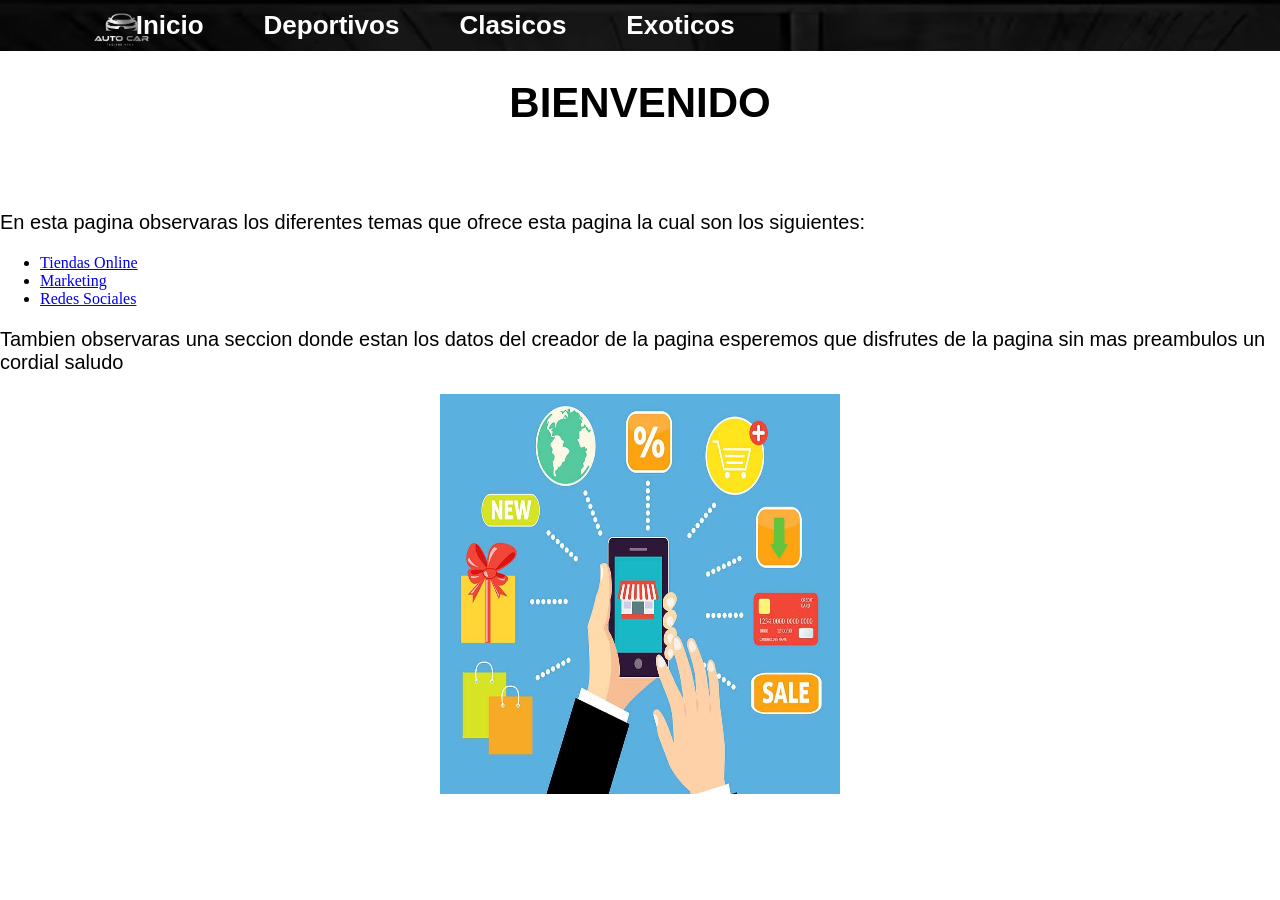
==== index.html @ f696d331 "Mi pagina de carros exoticos" ====
<!DOCTYPE html>
<html>
<head>
    <meta charset="uft-8">
    <title>INDEX</title>
    <link rel="stylesheet" href="css/style.css">
</head>

<body>

    <div class="menu-container">
        <div class="menu-wrapper"><img src="IMAGENES/logo.png" alt="Logo" class="logo"></div>
            <ul class="Menu">
                <li><a href="index.html">Inicio</a></li>
                <li><a href="deportivos.html">Deportivos</a></li>
                <li><a href="clasicos.html">Clasicos</a></li>
                <li><a href="exoticos.html">Exoticos</a></li>
            </ul>
        </div>

    <!--<div class="cont_img">
        <div class="deportivos">
            <BR></BR>
            <h1>AUTOS DEPORTIVOS</h1>
            <center><img class="imagen_dep" src="IMAGENES/deportivo1.png" alt="" width="55%" height="auto"><br><br></center>
            <center><div class="btn_main"><a class="more_bt" href="deportivos.html">Saber mas...</a></div></center>
        </div>
        <div class="clasicos">
            <BR></BR>
            <h1>AUTOS CLASICOS</h1>
            <center><img class="imagen_clas" src="IMAGENES/clasico1.png" alt="" width="55%" height="auto"><br><br></center>
            <center><div class="btn_main2"><a class="more_bt2" href="clasicos.html">Saber mas...</a></div></center>
        </div>
        
    </div>!-->

    <center><h1>BIENVENIDO</h1></center>
    <br><br>
    <p>En esta pagina observaras los diferentes temas que ofrece esta pagina la cual son los siguientes:</p>
        <ul>
            <li><a href="TiendasOnline.html" target="Tiendasonline">Tiendas Online</a></li>
            <li><a href="Marketing.html" target="Tiendasonline">Marketing</a></li>
            <li><a href="RedesSociales.html" target="Tiendasonline">Redes Sociales</a></li>
        </ul>
    <p>Tambien observaras una seccion donde estan los datos del creador de la pagina esperemos que disfrutes
        de la pagina sin mas preambulos un cordial saludo
    </p>
    
    <center><img src="IMAGENES/tipos-de-comercio-electronico-2.jpg" width="400" height="400"></center>

</body>

</html>
---- css/style.css ----
body{
    margin: 0;
    padding: 0;
}

p{
    font-size: 20px;
    font-family: Helvetica;
}

h1{
    font-family: Helvetica;
    font-size: 42px;
}


body {
    background: rgb(255, 255, 255);
}

.menu-container {
    background-image: url(../IMAGENES/banner-bg.jpg);
    padding: 10px 0; /* Reduce el padding vertical */
    text-align: center;
    position: relative;
    top: 0;
    width: 100%;
}

ul.Menu {
    display: flex;
    justify-content: center;
    padding: 0;
    margin: 0;
}

ul.Menu li {
    position: relative;
    top: 0%;
    right: 16%;
    list-style: none;
    margin: 0 30px;
    font-size: 26px;
}

ul.Menu li a {
    text-decoration: none;
    color: rgb(255, 255, 255);
    font-family:'Arial', Times, serif;
    font-weight:bold;
    transition:0.4s ease-in-out;
}

ul.Menu li a:hover {
    color: rgb(0, 255, 179);
}

.menu-wrapper {
    position: absolute;
    top: -25%;
    left: -10%;
    display: flex;
    align-items: center;
    justify-content: center;
    gap: 30px; /* Espacio entre el logo y el menú */
}

.logo {
    width: 17%;
    height: auto;
    border-radius: 10px; /* Estética suave */
    transition: transform 0.3s ease-in-out;
}

.logo:hover {
    transform: scale(1.1);
}

.cont_img{
    background-image: url(../IMAGENES/banner-bg.jpg);
    width: 100%;
    height: 600px;
    background-position:center;
    position: relative;
    padding: 0;
    margin: 0;
}

.deportivos{
    width: 50%;
    height: 50%;
}

.deportivos a {
    width: 100%;
    float: left;
    font-size: 18px;
    color: #f6f8f8;
    background-color: #4bc5b8;
    text-align: center;
    padding: 10px 0px;
}

.btn_main {
    position: relative;
    top: -20%;
    width: 20%;
    left: 0%;
    margin-top: -10px;
}

.more_bt {
    width: 170px;
    float: left;
    text-decoration: none;
}

.more_bt a {
    
    width: 100%;
    float: left;
    font-size: 18px;
    color: #f6f8f8;
    background-color: #4bc5b8;
    text-align: center;
    padding: 10px 0px;
    text-decoration: none;
}

.deportivos h1{
    color: white;
    position: relative;
    top: 20%;
    left: 27%;
    margin: 0;
    padding: 0;
}

.imagen_dep {
    position: relative;
    margin-top: -20px;
}

.clasicos{
    position: relative;
    left: 50%;
    width: 50%;
    height: 50%;
}

.clasicos a {
    width: 100%;
    float: left;
    font-size: 18px;
    color: #f6f8f8;
    background-color: #4bc5b8;
    text-align: center;
    padding: 10px 0px;
}

.clasicos h1{
    color: white;
    position: relative;
    top: -85%;
    left: 27%;
    margin: 0;
    padding: 0;
}

.imagen_clas{
    position: relative;
    margin-top: -45.57%;
    right: 5%;
}

.btn_main2 {
    position: relative;
    width: 20%;
    left: 0%;
    margin-top: -10%;
}

.more_bt2 {
    width: 170px;
    float: left;
    text-decoration: none;
}

.more_bt2 a {
    
    width: 100%;
    float: left;
    font-size: 18px;
    color: #f6f8f8;
    background-color: #4bc5b8;
    text-align: center;
    padding: 10px 0px;
    text-decoration: none;
}
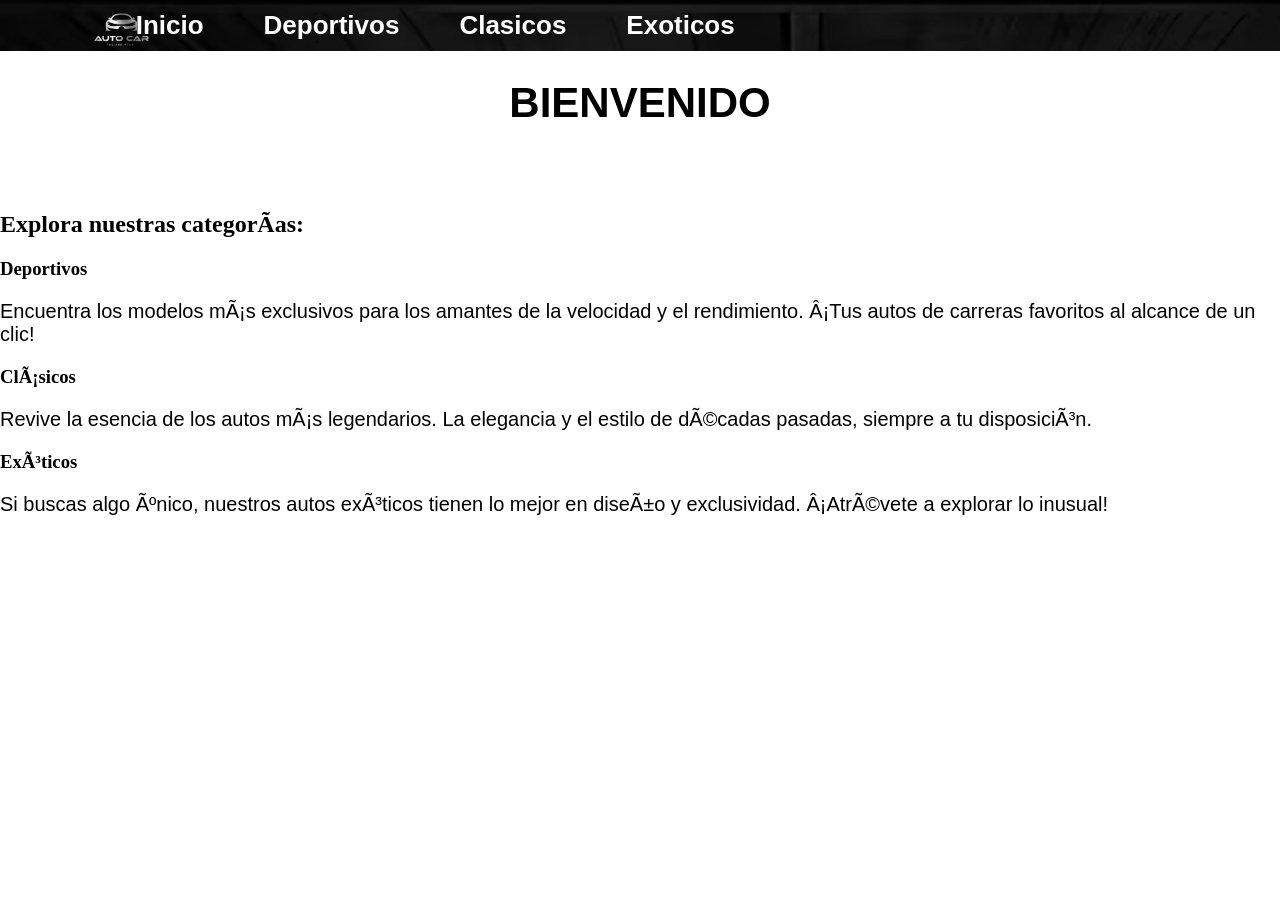
==== commit c239c14f: "Primera estapa de pagina web" ====
--- a/index.html
+++ b/index.html
@@ -1,4 +1,5 @@
 <!DOCTYPE html>
+
 <html>
 <head>
     <meta charset="uft-8">
@@ -18,35 +19,22 @@
             </ul>
         </div>
 
-    <!--<div class="cont_img">
-        <div class="deportivos">
-            <BR></BR>
-            <h1>AUTOS DEPORTIVOS</h1>
-            <center><img class="imagen_dep" src="IMAGENES/deportivo1.png" alt="" width="55%" height="auto"><br><br></center>
-            <center><div class="btn_main"><a class="more_bt" href="deportivos.html">Saber mas...</a></div></center>
-        </div>
-        <div class="clasicos">
-            <BR></BR>
-            <h1>AUTOS CLASICOS</h1>
-            <center><img class="imagen_clas" src="IMAGENES/clasico1.png" alt="" width="55%" height="auto"><br><br></center>
-            <center><div class="btn_main2"><a class="more_bt2" href="clasicos.html">Saber mas...</a></div></center>
-        </div>
-        
-    </div>!-->
+
 
     <center><h1>BIENVENIDO</h1></center>
     <br><br>
-    <p>En esta pagina observaras los diferentes temas que ofrece esta pagina la cual son los siguientes:</p>
-        <ul>
-            <li><a href="TiendasOnline.html" target="Tiendasonline">Tiendas Online</a></li>
-            <li><a href="Marketing.html" target="Tiendasonline">Marketing</a></li>
-            <li><a href="RedesSociales.html" target="Tiendasonline">Redes Sociales</a></li>
-        </ul>
-    <p>Tambien observaras una seccion donde estan los datos del creador de la pagina esperemos que disfrutes
-        de la pagina sin mas preambulos un cordial saludo
-    </p>
-    
-    <center><img src="IMAGENES/tipos-de-comercio-electronico-2.jpg" width="400" height="400"></center>
+
+    <h2>Explora nuestras categorías:</h2>
+    <div class="category-description">
+        <h3>Deportivos</h3>
+        <p>Encuentra los modelos más exclusivos para los amantes de la velocidad y el rendimiento. ¡Tus autos de carreras favoritos al alcance de un clic!</p>
+        
+        <h3>Clásicos</h3>
+        <p>Revive la esencia de los autos más legendarios. La elegancia y el estilo de décadas pasadas, siempre a tu disposición.</p>
+        
+        <h3>Exóticos</h3>
+        <p>Si buscas algo único, nuestros autos exóticos tienen lo mejor en diseño y exclusividad. ¡Atrévete a explorar lo inusual!</p>
+    </div>
 
 </body>
 
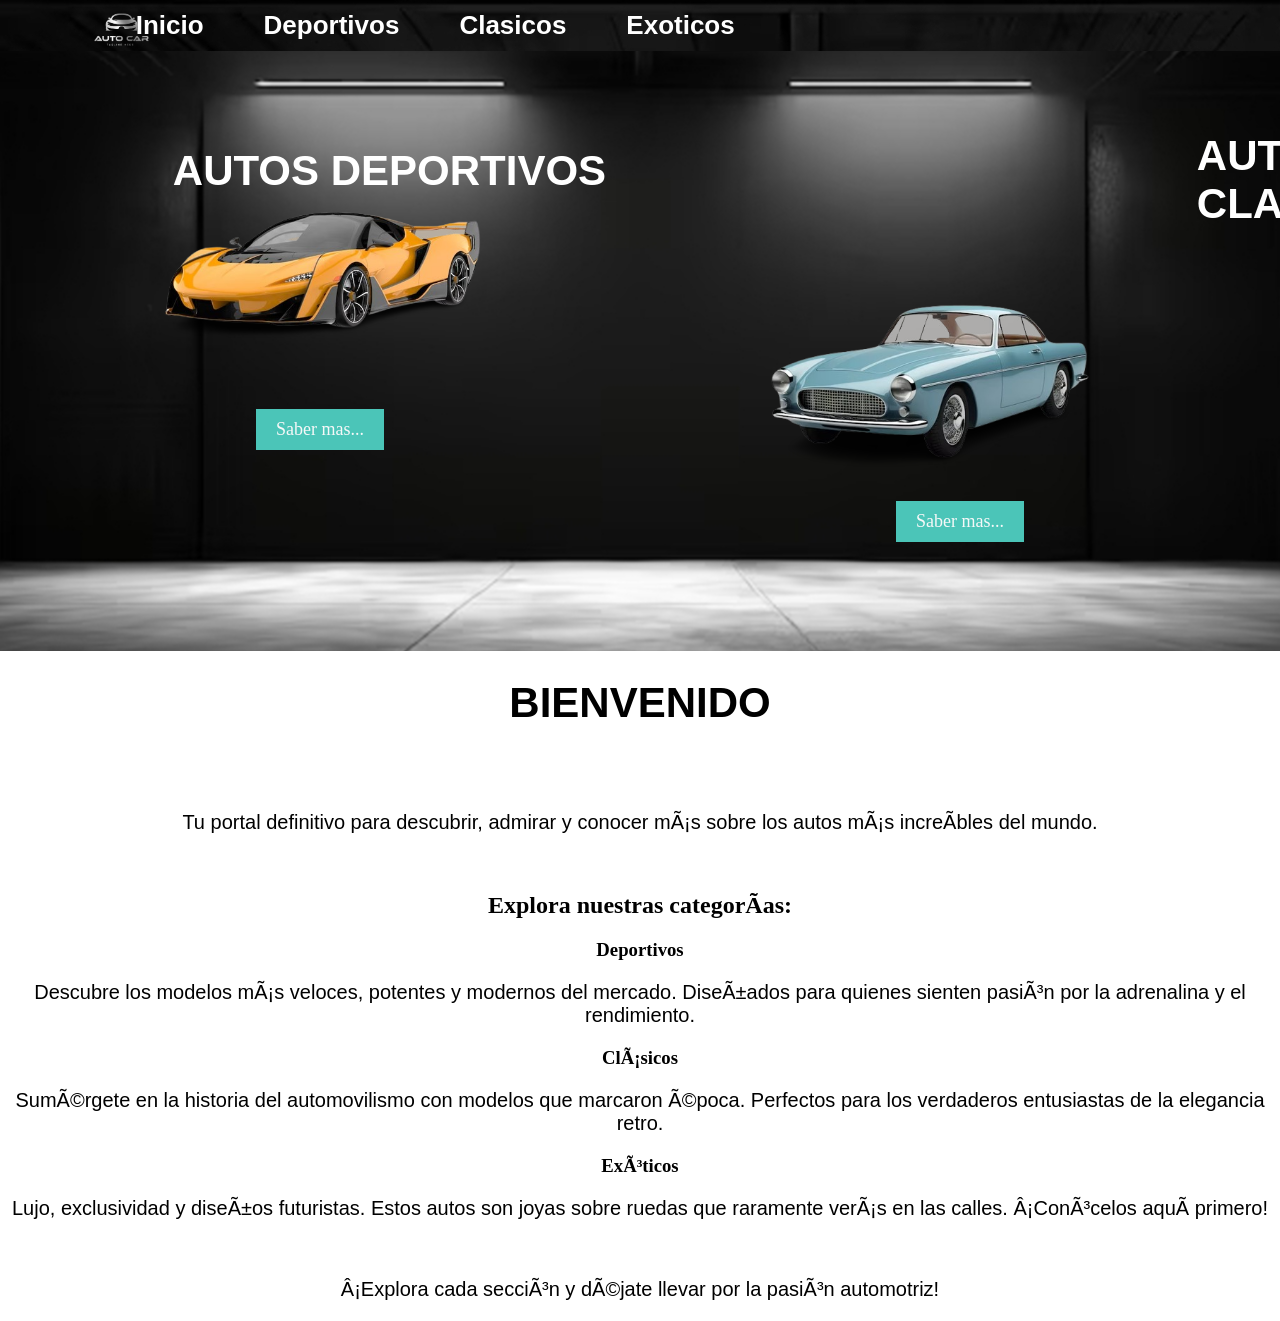
==== commit 26fe8928: "Add files via upload" ====
--- a/index.html
+++ b/index.html
@@ -19,23 +19,46 @@
             </ul>
         </div>
 
+   <div class="cont_img">
+        <div class="deportivos">
+            <BR></BR>
+            <h1>AUTOS DEPORTIVOS</h1>
+            <center><img class="imagen_dep" src="IMAGENES/deportivo1.png" alt="" width="55%" height="auto"><br><br></center>
+            <center><div class="btn_main"><a class="more_bt" href="deportivos.html">Saber mas...</a></div></center>
+        </div>
+        <div class="clasicos">
+            <BR></BR>
+            <h1>AUTOS CLASICOS</h1>
+            <center><img class="imagen_clas" src="IMAGENES/clasico1.png" alt="" width="55%" height="auto"><br><br></center>
+            <center><div class="btn_main2"><a class="more_bt2" href="clasicos.html">Saber mas...</a></div></center>
+        </div>
+        
+    </div>
 
 
     <center><h1>BIENVENIDO</h1></center>
     <br><br>
 
+    <center>
+    <p>Tu portal definitivo para descubrir, admirar y conocer más sobre los autos más increíbles del mundo.</p>
+    <br>
+
     <h2>Explora nuestras categorías:</h2>
+
     <div class="category-description">
         <h3>Deportivos</h3>
-        <p>Encuentra los modelos más exclusivos para los amantes de la velocidad y el rendimiento. ¡Tus autos de carreras favoritos al alcance de un clic!</p>
-        
+        <p>Descubre los modelos más veloces, potentes y modernos del mercado. Diseñados para quienes sienten pasión por la adrenalina y el rendimiento.</p>
+
         <h3>Clásicos</h3>
-        <p>Revive la esencia de los autos más legendarios. La elegancia y el estilo de décadas pasadas, siempre a tu disposición.</p>
-        
+        <p>Sumérgete en la historia del automovilismo con modelos que marcaron época. Perfectos para los verdaderos entusiastas de la elegancia retro.</p>
+
         <h3>Exóticos</h3>
-        <p>Si buscas algo único, nuestros autos exóticos tienen lo mejor en diseño y exclusividad. ¡Atrévete a explorar lo inusual!</p>
+        <p>Lujo, exclusividad y diseños futuristas. Estos autos son joyas sobre ruedas que raramente verás en las calles. ¡Conócelos aquí primero!</p>
     </div>
 
+    <br>
+    <p>¡Explora cada sección y déjate llevar por la pasión automotriz!</p>
+</center>
 </body>
 
 </html>
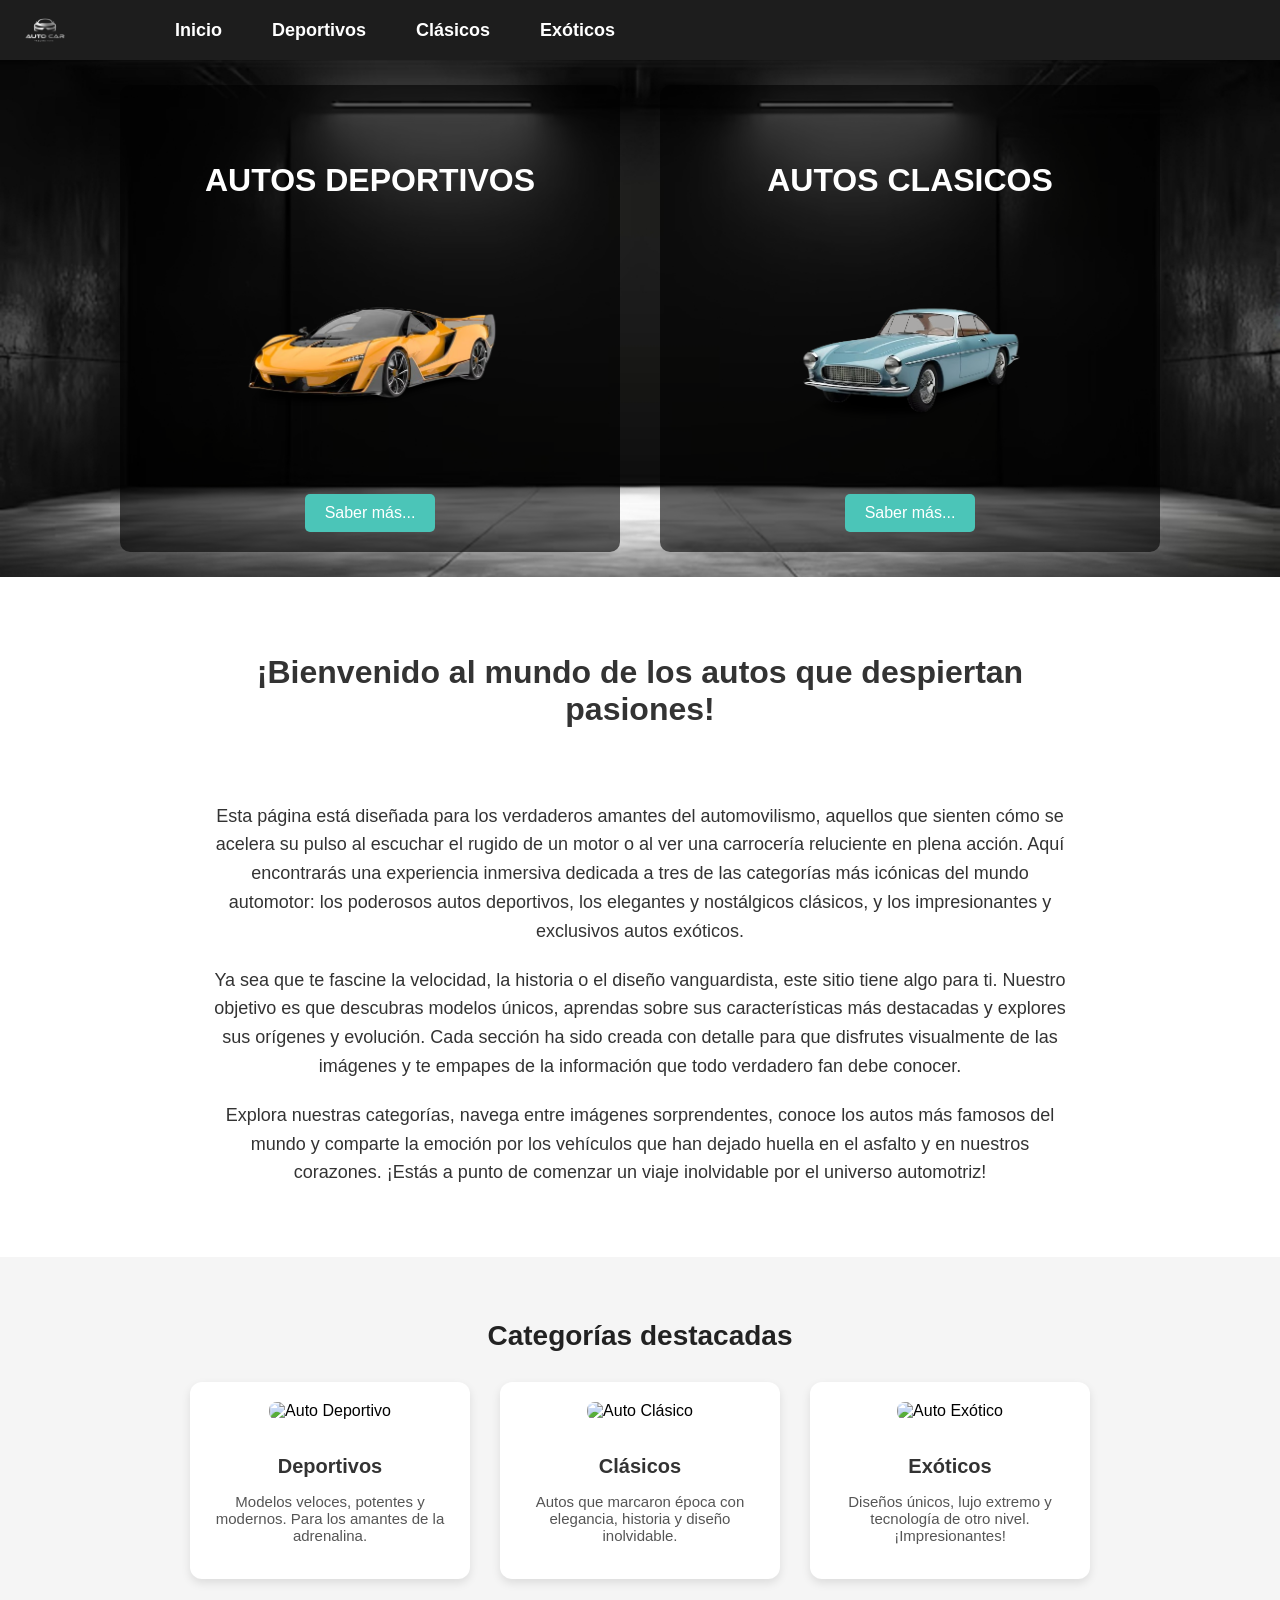
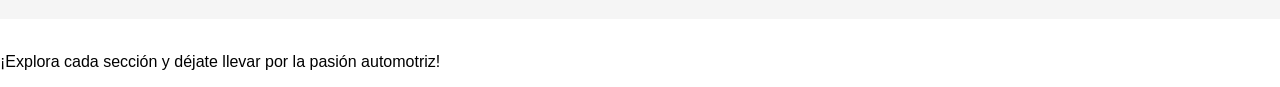
==== commit f6a44ae9: "Tercera version de la pagina index" ====
--- a/index.html
+++ b/index.html
@@ -1,64 +1,89 @@
 <!DOCTYPE html>
 
 <html>
-<head>
-    <meta charset="uft-8">
-    <title>INDEX</title>
-    <link rel="stylesheet" href="css/style.css">
-</head>
+    <head>
+        <meta charset="utf-8">
+        <meta name="viewport" content="width=device-width, initial-scale=1.0">
+        <title>INDEX</title>
+        <link rel="stylesheet" href="css/style.css">
+    </head>
 
 <body>
 
     <div class="menu-container">
-        <div class="menu-wrapper"><img src="IMAGENES/logo.png" alt="Logo" class="logo"></div>
+        <div class="menu-wrapper">
+            <img src="IMAGENES/logo.png" alt="Logo" class="logo">
             <ul class="Menu">
                 <li><a href="index.html">Inicio</a></li>
                 <li><a href="deportivos.html">Deportivos</a></li>
-                <li><a href="clasicos.html">Clasicos</a></li>
-                <li><a href="exoticos.html">Exoticos</a></li>
+                <li><a href="clasicos.html">Clásicos</a></li>
+                <li><a href="exoticos.html">Exóticos</a></li>
             </ul>
         </div>
+    </div>
+    
 
    <div class="cont_img">
         <div class="deportivos">
             <BR></BR>
             <h1>AUTOS DEPORTIVOS</h1>
-            <center><img class="imagen_dep" src="IMAGENES/deportivo1.png" alt="" width="55%" height="auto"><br><br></center>
-            <center><div class="btn_main"><a class="more_bt" href="deportivos.html">Saber mas...</a></div></center>
+            <div class="centered">
+                <img class="imagen_dep" src="IMAGENES/deportivo1.png" alt="" width="60%" height="auto"><br><br>
+             </div>             
+             <div class="btn_main">
+                <a class="boton" href="deportivos.html">Saber más...</a>
+              </div>
         </div>
         <div class="clasicos">
             <BR></BR>
             <h1>AUTOS CLASICOS</h1>
-            <center><img class="imagen_clas" src="IMAGENES/clasico1.png" alt="" width="55%" height="auto"><br><br></center>
-            <center><div class="btn_main2"><a class="more_bt2" href="clasicos.html">Saber mas...</a></div></center>
+                <img class="imagen_clas" src="IMAGENES/clasico1.png" alt="" width="52%" height="auto">
+                <div class="btn_main2">
+                    <a class="boton" href="clasicos.html">Saber más...</a>
+                  </div>
         </div>
         
     </div>
 
+    <section class="introduccion-principal">
+        <div class="intro-contenido">
+            <h1>¡Bienvenido al mundo de los autos que despiertan pasiones!</h1><br><br>
+            <p>
+                Esta página está diseñada para los verdaderos amantes del automovilismo, aquellos que sienten cómo se acelera su pulso al escuchar el rugido de un motor o al ver una carrocería reluciente en plena acción. Aquí encontrarás una experiencia inmersiva dedicada a tres de las categorías más icónicas del mundo automotor: los poderosos autos deportivos, los elegantes y nostálgicos clásicos, y los impresionantes y exclusivos autos exóticos.
+            </p>
+            <p>
+                Ya sea que te fascine la velocidad, la historia o el diseño vanguardista, este sitio tiene algo para ti. Nuestro objetivo es que descubras modelos únicos, aprendas sobre sus características más destacadas y explores sus orígenes y evolución. Cada sección ha sido creada con detalle para que disfrutes visualmente de las imágenes y te empapes de la información que todo verdadero fan debe conocer.
+            </p>
+            <p>
+                Explora nuestras categorías, navega entre imágenes sorprendentes, conoce los autos más famosos del mundo y comparte la emoción por los vehículos que han dejado huella en el asfalto y en nuestros corazones. ¡Estás a punto de comenzar un viaje inolvidable por el universo automotriz!
+            </p>
+        </div>
+    </section>
 
-    <center><h1>BIENVENIDO</h1></center>
-    <br><br>
 
-    <center>
-    <p>Tu portal definitivo para descubrir, admirar y conocer más sobre los autos más increíbles del mundo.</p>
-    <br>
-
-    <h2>Explora nuestras categorías:</h2>
-
-    <div class="category-description">
-        <h3>Deportivos</h3>
-        <p>Descubre los modelos más veloces, potentes y modernos del mercado. Diseñados para quienes sienten pasión por la adrenalina y el rendimiento.</p>
-
-        <h3>Clásicos</h3>
-        <p>Sumérgete en la historia del automovilismo con modelos que marcaron época. Perfectos para los verdaderos entusiastas de la elegancia retro.</p>
-
-        <h3>Exóticos</h3>
-        <p>Lujo, exclusividad y diseños futuristas. Estos autos son joyas sobre ruedas que raramente verás en las calles. ¡Conócelos aquí primero!</p>
-    </div>
-
+    <section class="galeria-categorias">
+        <h2>Categorías destacadas</h2>
+        <div class="contenedor-categorias">
+            <div class="categoria-box">
+                <img src="" alt="Auto Deportivo">
+                <h3>Deportivos</h3>
+                <p>Modelos veloces, potentes y modernos. Para los amantes de la adrenalina.</p>
+            </div>
+            <div class="categoria-box">
+                <img src="" alt="Auto Clásico">
+                <h3>Clásicos</h3>
+                <p>Autos que marcaron época con elegancia, historia y diseño inolvidable.</p>
+            </div>
+            <div class="categoria-box">
+                <img src="" alt="Auto Exótico">
+                <h3>Exóticos</h3>
+                <p>Diseños únicos, lujo extremo y tecnología de otro nivel. ¡Impresionantes!</p>
+            </div>
+        </div>
+    </section>
     <br>
     <p>¡Explora cada sección y déjate llevar por la pasión automotriz!</p>
-</center>
+
 </body>
 
 </html>
--- a/css/style.css
+++ b/css/style.css
@@ -1,199 +1,253 @@
-body{
+* {
+    box-sizing: border-box;
+}
+
+h2{
+    text-align: center;
+}
+
+body {
     margin: 0;
     padding: 0;
-}
-
-p{
-    font-size: 20px;
-    font-family: Helvetica;
-}
-
-h1{
-    font-family: Helvetica;
-    font-size: 42px;
-}
-
-
-body {
-    background: rgb(255, 255, 255);
+    font-family: Helvetica, Arial, sans-serif;
+    background: #fff;
+}
+
+.main-content {
+    max-width: 1200px;
+    margin: auto;
+    padding: 20px;
 }
 
 .menu-container {
-    background-image: url(../IMAGENES/banner-bg.jpg);
-    padding: 10px 0; /* Reduce el padding vertical */
-    text-align: center;
-    position: relative;
-    top: 0;
+    background-color: rgb(29, 29, 29);
+    background-size: cover;
+    padding: 0px 15px;
     width: 100%;
 }
 
+.menu-wrapper {
+    display: flex;
+    align-items: center;
+    justify-content: flex-start; /* todo alineado a la izquierda */
+    gap: 90px; /* separación entre logo y menú */
+    flex-wrap: wrap;
+}
+
+.logo {
+    width: 60px;
+    height: auto;
+    border-radius: 8px;
+}
+
 ul.Menu {
     display: flex;
-    justify-content: center;
+    gap: 30px;
+    list-style: none;
     padding: 0;
     margin: 0;
-}
-
-ul.Menu li {
-    position: relative;
-    top: 0%;
-    right: 16%;
-    list-style: none;
-    margin: 0 30px;
-    font-size: 26px;
+    flex-wrap: wrap;
 }
 
 ul.Menu li a {
     text-decoration: none;
-    color: rgb(255, 255, 255);
-    font-family:'Arial', Times, serif;
-    font-weight:bold;
-    transition:0.4s ease-in-out;
+    color: white;
+    font-weight: bold;
+    font-size: 18px;
+    padding: 5px 10px;
+    transition: color 0.3s ease;
 }
 
 ul.Menu li a:hover {
-    color: rgb(0, 255, 179);
-}
-
-.menu-wrapper {
-    position: absolute;
-    top: -25%;
-    left: -10%;
-    display: flex;
-    align-items: center;
+    color: #00ffb3;
+}
+
+.cont_img {
+    background-image: url(../IMAGENES/banner-bg.jpg);
+    background-size: cover;
+    background-position: center;
+    padding: 25px 20px;
+    display: flex;
+    flex-direction: row;
     justify-content: center;
-    gap: 30px; /* Espacio entre el logo y el menú */
-}
-
-.logo {
-    width: 17%;
+    gap: 40px;
+    flex-wrap: wrap;
+    width: 100%;
+}
+
+.cont_img > .deportivos, .clasicos {
+    max-width: 500px;
+}
+
+.deportivos, .clasicos {
+    background: rgba(0, 0, 0, 0.6);
+    padding: 20px;
+    border-radius: 10px;
+    color: white;
+    text-align: center;
+    flex: 1 1 300px;
+    max-width: 500px;
+}
+
+.deportivos img, .clasicos img {
+    max-width: 100%;
     height: auto;
-    border-radius: 10px; /* Estética suave */
-    transition: transform 0.3s ease-in-out;
-}
-
-.logo:hover {
-    transform: scale(1.1);
-}
-
-.cont_img{
-    background-image: url(../IMAGENES/banner-bg.jpg);
+    border-radius: 10px;
+    margin: 10px 0;
+}
+
+.boton {
+    display: inline-block;
+    background-color: #4bc5b8;
+    color: white;
+    padding: 10px 20px;
+    text-decoration: none;
+    border-radius: 5px;
+    font-size: 16px;
+    transition: background 0.3s, transform 0.2s;
+    text-align: center;
+}
+
+.boton:hover {
+    background-color: #3aaea5;
+    transform: scale(1.05);
+}
+
+.btn_main, .btn_main2 {
+    display: flex;
+    justify-content: center;
+    margin-top: 10px;
+}
+
+.more_bt:hover, .more_bt2:hover {
+    background-color: #3aaea5;
+}
+
+.category-description {
+    padding: 20px;
+    max-width: 800px;
+    margin: auto;
+    text-align: left;
+}
+
+.contenido-principal {
+    padding: 30px 20px;
+    text-align: center;
+}
+
+.centered {
+    text-align: center;
+}
+
+/* Diseño responsive */
+@media screen and (max-width: 768px) {
+    .menu-wrapper {
+        flex-direction: column;
+        align-items: center;
+    }
+
+    ul.Menu {
+        flex-direction: column;
+        align-items: center;
+    }
+
+    .cont_img {
+        flex-direction: column;
+        padding: 20px 10px;
+        align-items: center;
+    }
+
+    .deportivos, .clasicos {
+        width: 100%;
+    }
+
+    .category-description {
+        text-align: center;
+        padding: 10px;
+    }
+
+    .more_bt, .more_bt2 {
+        padding: 8px 16px;
+        font-size: 14px;
+    }
+
+    h1 {
+        font-size: 24px;
+    }
+
+    p {
+        font-size: 14px;
+    }
+}
+
+.introduccion-principal {
+    padding: 50px 20px;
+    background-color: #fff;
+    text-align: center;
+    max-width: 900px;
+    margin: auto;
+    color: #333;
+}
+
+.intro-contenido h1 {
+    font-size: 32px;
+    margin-bottom: 20px;
+}
+
+.intro-contenido p {
+    font-size: 18px;
+    line-height: 1.6;
+    margin-bottom: 20px;
+}
+
+.galeria-categorias {
+    padding: 40px 20px;
+    text-align: center;
+    background-color: #f5f5f5;
+}
+
+.galeria-categorias h2 {
+    font-size: 28px;
+    margin-bottom: 30px;
+    color: #222;
+}
+
+.contenedor-categorias {
+    display: flex;
+    justify-content: center;
+    gap: 30px;
+    flex-wrap: wrap;
+    max-width: 1000px;
+    margin: auto;
+}
+
+.categoria-box {
+    background-color: white;
+    padding: 20px;
+    border-radius: 12px;
+    box-shadow: 0 4px 10px rgba(0,0,0,0.1);
+    width: 280px;
+    transition: transform 0.3s ease;
+}
+
+.categoria-box:hover {
+    transform: translateY(-5px);
+}
+
+.categoria-box img {
     width: 100%;
-    height: 600px;
-    background-position:center;
-    position: relative;
-    padding: 0;
-    margin: 0;
-}
-
-.deportivos{
-    width: 50%;
-    height: 50%;
-}
-
-.deportivos a {
-    width: 100%;
-    float: left;
-    font-size: 18px;
-    color: #f6f8f8;
-    background-color: #4bc5b8;
-    text-align: center;
-    padding: 10px 0px;
-}
-
-.btn_main {
-    position: relative;
-    top: -20%;
-    width: 20%;
-    left: 0%;
-    margin-top: -10px;
-}
-
-.more_bt {
-    width: 170px;
-    float: left;
-    text-decoration: none;
-}
-
-.more_bt a {
-    
-    width: 100%;
-    float: left;
-    font-size: 18px;
-    color: #f6f8f8;
-    background-color: #4bc5b8;
-    text-align: center;
-    padding: 10px 0px;
-    text-decoration: none;
-}
-
-.deportivos h1{
-    color: white;
-    position: relative;
-    top: 20%;
-    left: 27%;
-    margin: 0;
-    padding: 0;
-}
-
-.imagen_dep {
-    position: relative;
-    margin-top: -20px;
-}
-
-.clasicos{
-    position: relative;
-    left: 50%;
-    width: 50%;
-    height: 50%;
-}
-
-.clasicos a {
-    width: 100%;
-    float: left;
-    font-size: 18px;
-    color: #f6f8f8;
-    background-color: #4bc5b8;
-    text-align: center;
-    padding: 10px 0px;
-}
-
-.clasicos h1{
-    color: white;
-    position: relative;
-    top: -85%;
-    left: 27%;
-    margin: 0;
-    padding: 0;
-}
-
-.imagen_clas{
-    position: relative;
-    margin-top: -45.57%;
-    right: 5%;
-}
-
-.btn_main2 {
-    position: relative;
-    width: 20%;
-    left: 0%;
-    margin-top: -10%;
-}
-
-.more_bt2 {
-    width: 170px;
-    float: left;
-    text-decoration: none;
-}
-
-.more_bt2 a {
-    
-    width: 100%;
-    float: left;
-    font-size: 18px;
-    color: #f6f8f8;
-    background-color: #4bc5b8;
-    text-align: center;
-    padding: 10px 0px;
-    text-decoration: none;
+    height: auto;
+    border-radius: 8px;
+    margin-bottom: 15px;
+}
+
+.categoria-box h3 {
+    font-size: 20px;
+    margin-bottom: 10px;
+    color: #333;
+}
+
+.categoria-box p {
+    font-size: 15px;
+    color: #555;
 }
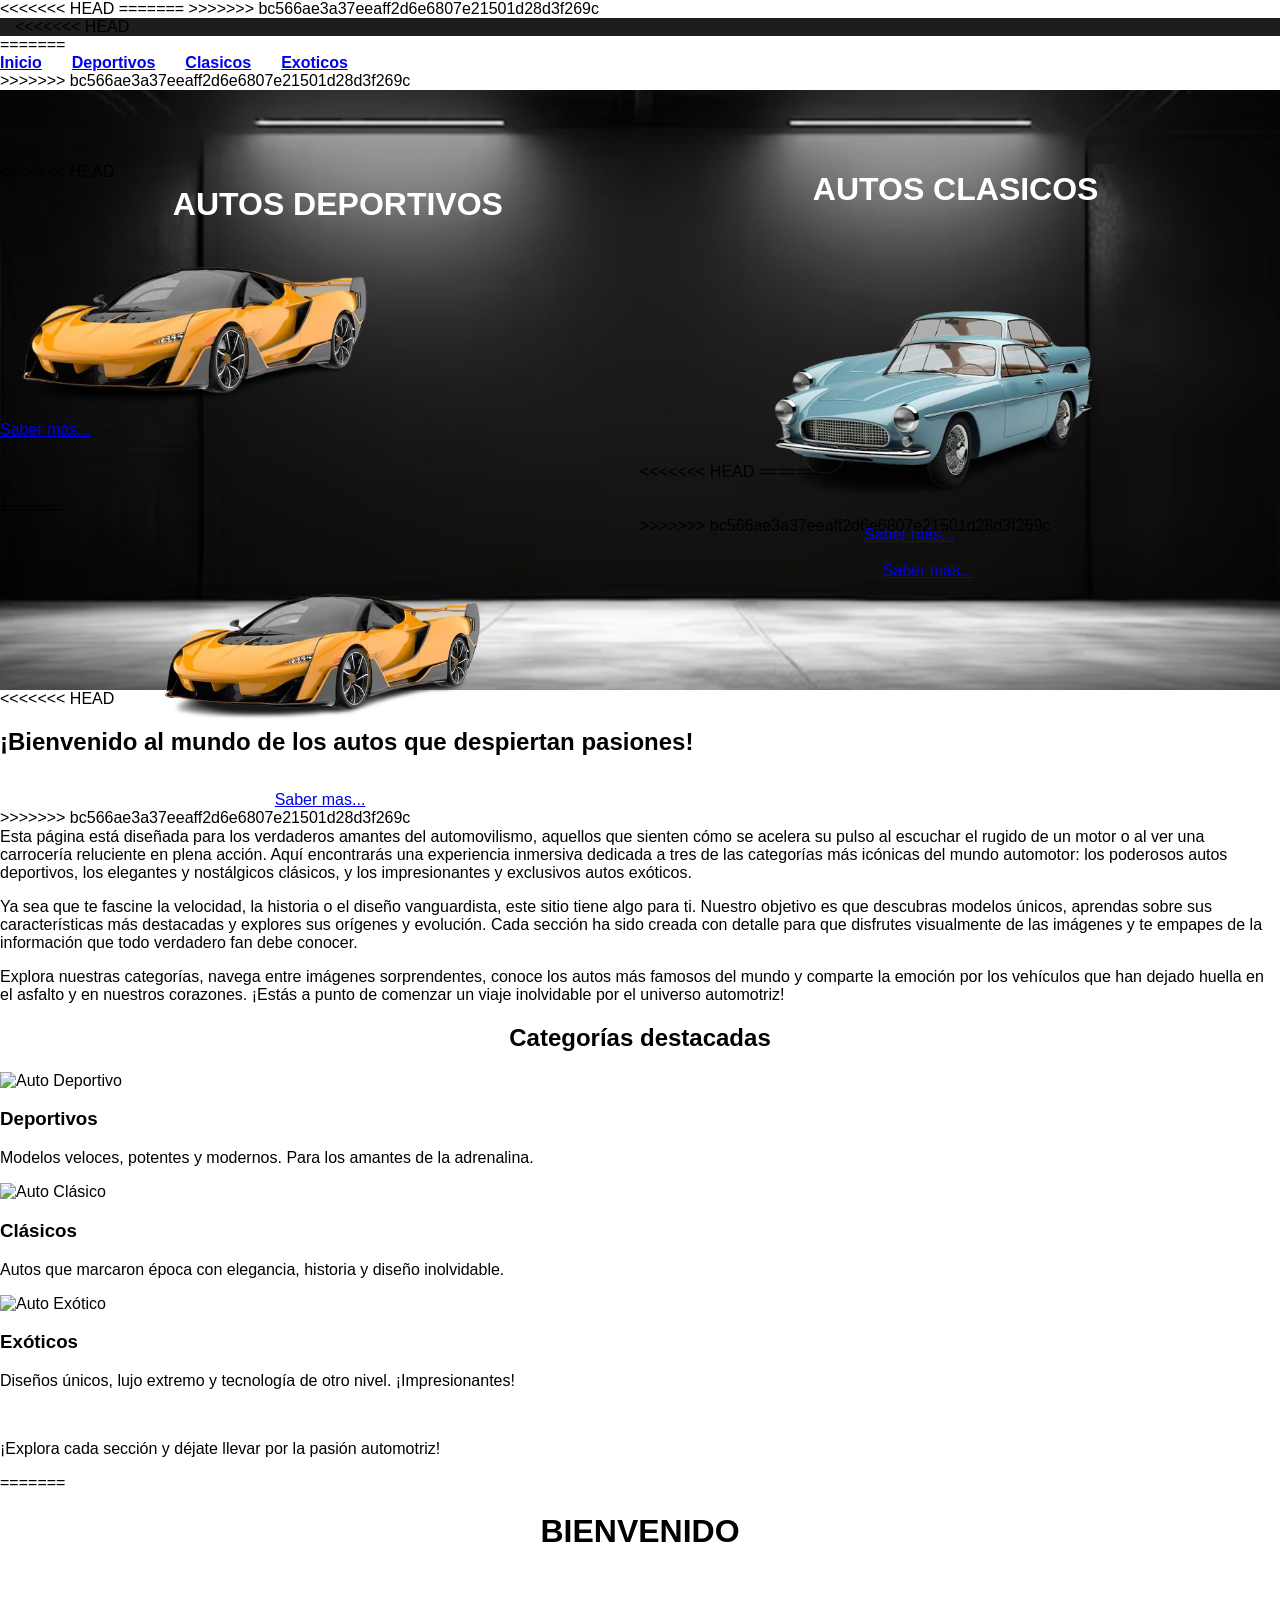
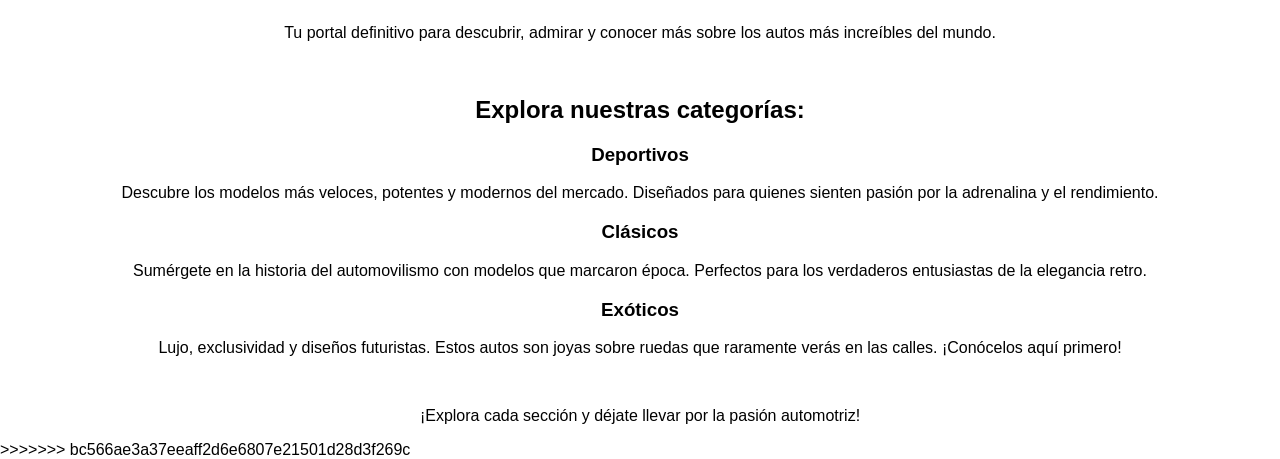
==== commit 21c2edb9: "Conflictos resueltos al hacer merge con rama_index" ====
--- a/index.html
+++ b/index.html
@@ -1,16 +1,25 @@
 <!DOCTYPE html>
 
 <html>
+<<<<<<< HEAD
     <head>
         <meta charset="utf-8">
         <meta name="viewport" content="width=device-width, initial-scale=1.0">
         <title>INDEX</title>
         <link rel="stylesheet" href="css/style.css">
     </head>
+=======
+<head>
+    <meta charset="uft-8">
+    <title>INDEX</title>
+    <link rel="stylesheet" href="css/style.css">
+</head>
+>>>>>>> bc566ae3a37eeaff2d6e6807e21501d28d3f269c
 
 <body>
 
     <div class="menu-container">
+<<<<<<< HEAD
         <div class="menu-wrapper">
             <img src="IMAGENES/logo.png" alt="Logo" class="logo">
             <ul class="Menu">
@@ -22,29 +31,50 @@
         </div>
     </div>
     
+=======
+        <div class="menu-wrapper"><img src="IMAGENES/logo.png" alt="Logo" class="logo"></div>
+            <ul class="Menu">
+                <li><a href="index.html">Inicio</a></li>
+                <li><a href="deportivos.html">Deportivos</a></li>
+                <li><a href="clasicos.html">Clasicos</a></li>
+                <li><a href="exoticos.html">Exoticos</a></li>
+            </ul>
+        </div>
+>>>>>>> bc566ae3a37eeaff2d6e6807e21501d28d3f269c
 
    <div class="cont_img">
         <div class="deportivos">
             <BR></BR>
             <h1>AUTOS DEPORTIVOS</h1>
+<<<<<<< HEAD
             <div class="centered">
                 <img class="imagen_dep" src="IMAGENES/deportivo1.png" alt="" width="60%" height="auto"><br><br>
              </div>             
              <div class="btn_main">
                 <a class="boton" href="deportivos.html">Saber más...</a>
               </div>
+=======
+            <center><img class="imagen_dep" src="IMAGENES/deportivo1.png" alt="" width="55%" height="auto"><br><br></center>
+            <center><div class="btn_main"><a class="more_bt" href="deportivos.html">Saber mas...</a></div></center>
+>>>>>>> bc566ae3a37eeaff2d6e6807e21501d28d3f269c
         </div>
         <div class="clasicos">
             <BR></BR>
             <h1>AUTOS CLASICOS</h1>
+<<<<<<< HEAD
                 <img class="imagen_clas" src="IMAGENES/clasico1.png" alt="" width="52%" height="auto">
                 <div class="btn_main2">
                     <a class="boton" href="clasicos.html">Saber más...</a>
                   </div>
+=======
+            <center><img class="imagen_clas" src="IMAGENES/clasico1.png" alt="" width="55%" height="auto"><br><br></center>
+            <center><div class="btn_main2"><a class="more_bt2" href="clasicos.html">Saber mas...</a></div></center>
+>>>>>>> bc566ae3a37eeaff2d6e6807e21501d28d3f269c
         </div>
         
     </div>
 
+<<<<<<< HEAD
     <section class="introduccion-principal">
         <div class="intro-contenido">
             <h1>¡Bienvenido al mundo de los autos que despiertan pasiones!</h1><br><br>
@@ -84,6 +114,32 @@
     <br>
     <p>¡Explora cada sección y déjate llevar por la pasión automotriz!</p>
 
+=======
+
+    <center><h1>BIENVENIDO</h1></center>
+    <br><br>
+
+    <center>
+    <p>Tu portal definitivo para descubrir, admirar y conocer más sobre los autos más increíbles del mundo.</p>
+    <br>
+
+    <h2>Explora nuestras categorías:</h2>
+
+    <div class="category-description">
+        <h3>Deportivos</h3>
+        <p>Descubre los modelos más veloces, potentes y modernos del mercado. Diseñados para quienes sienten pasión por la adrenalina y el rendimiento.</p>
+
+        <h3>Clásicos</h3>
+        <p>Sumérgete en la historia del automovilismo con modelos que marcaron época. Perfectos para los verdaderos entusiastas de la elegancia retro.</p>
+
+        <h3>Exóticos</h3>
+        <p>Lujo, exclusividad y diseños futuristas. Estos autos son joyas sobre ruedas que raramente verás en las calles. ¡Conócelos aquí primero!</p>
+    </div>
+
+    <br>
+    <p>¡Explora cada sección y déjate llevar por la pasión automotriz!</p>
+</center>
+>>>>>>> bc566ae3a37eeaff2d6e6807e21501d28d3f269c
 </body>
 
 </html>
--- a/css/style.css
+++ b/css/style.css
@@ -1,3 +1,4 @@
+<<<<<<< HEAD
 * {
     box-sizing: border-box;
 }
@@ -47,10 +48,56 @@
     padding: 0;
     margin: 0;
     flex-wrap: wrap;
+=======
+body{
+    margin: 0;
+    padding: 0;
+}
+
+p{
+    font-size: 20px;
+    font-family: Helvetica;
+}
+
+h1{
+    font-family: Helvetica;
+    font-size: 42px;
+}
+
+
+body {
+    background: rgb(255, 255, 255);
+}
+
+.menu-container {
+    background-image: url(../IMAGENES/banner-bg.jpg);
+    padding: 10px 0; /* Reduce el padding vertical */
+    text-align: center;
+    position: relative;
+    top: 0;
+    width: 100%;
+}
+
+ul.Menu {
+    display: flex;
+    justify-content: center;
+    padding: 0;
+    margin: 0;
+}
+
+ul.Menu li {
+    position: relative;
+    top: 0%;
+    right: 16%;
+    list-style: none;
+    margin: 0 30px;
+    font-size: 26px;
+>>>>>>> bc566ae3a37eeaff2d6e6807e21501d28d3f269c
 }
 
 ul.Menu li a {
     text-decoration: none;
+<<<<<<< HEAD
     color: white;
     font-weight: bold;
     font-size: 18px;
@@ -250,4 +297,104 @@
 .categoria-box p {
     font-size: 15px;
     color: #555;
-}+}
+=======
+    color: rgb(255, 255, 255);
+    font-family:'Arial', Times, serif;
+    font-weight:bold;
+    transition:0.4s ease-in-out;
+}
+
+ul.Menu li a:hover {
+    color: rgb(0, 255, 179);
+}
+
+.menu-wrapper {
+    position: absolute;
+    top: -25%;
+    left: -10%;
+    display: flex;
+    align-items: center;
+    justify-content: center;
+    gap: 30px; /* Espacio entre el logo y el menú */
+}
+
+.logo {
+    width: 17%;
+    height: auto;
+    border-radius: 10px; /* Estética suave */
+    transition: transform 0.3s ease-in-out;
+}
+
+.logo:hover {
+    transform: scale(1.1);
+}
+
+.cont_img{
+    background-image: url(../IMAGENES/banner-bg.jpg);
+    width: 100%;
+    height: 600px;
+    background-position:center;
+    position: relative;
+    padding: 0;
+    margin: 0;
+}
+
+.deportivos{
+    width: 50%;
+    height: 50%;
+}
+
+.btn_main {
+    position: relative;
+    top: -20%;
+    width: 20%;
+    left: 0%;
+    margin-top: -10px;
+}
+
+.deportivos h1{
+    color: white;
+    position: relative;
+    top: 20%;
+    left: 27%;
+    margin: 0;
+    padding: 0;
+}
+
+.imagen_dep {
+    position: relative;
+    margin-top: -20px;
+}
+
+.clasicos{
+    position: relative;
+    left: 50%;
+    width: 50%;
+    height: 50%;
+}
+
+
+.clasicos h1{
+    color: white;
+    position: relative;
+    top: -85%;
+    left: 27%;
+    margin: 0;
+    padding: 0;
+}
+
+.imagen_clas{
+    position: absolute;
+    margin-top: -40.57%;
+    right: 27%;
+}
+
+.btn_main2 {
+    position: absolute;
+    width: 20%;
+    left: 35%;
+    margin-top: 7%;
+}
+
+>>>>>>> bc566ae3a37eeaff2d6e6807e21501d28d3f269c
--- a/css/style.css
+++ b/css/style.css
@@ -1,3 +1,4 @@
+<<<<<<< HEAD
 * {
     box-sizing: border-box;
 }
@@ -47,10 +48,56 @@
     padding: 0;
     margin: 0;
     flex-wrap: wrap;
+=======
+body{
+    margin: 0;
+    padding: 0;
+}
+
+p{
+    font-size: 20px;
+    font-family: Helvetica;
+}
+
+h1{
+    font-family: Helvetica;
+    font-size: 42px;
+}
+
+
+body {
+    background: rgb(255, 255, 255);
+}
+
+.menu-container {
+    background-image: url(../IMAGENES/banner-bg.jpg);
+    padding: 10px 0; /* Reduce el padding vertical */
+    text-align: center;
+    position: relative;
+    top: 0;
+    width: 100%;
+}
+
+ul.Menu {
+    display: flex;
+    justify-content: center;
+    padding: 0;
+    margin: 0;
+}
+
+ul.Menu li {
+    position: relative;
+    top: 0%;
+    right: 16%;
+    list-style: none;
+    margin: 0 30px;
+    font-size: 26px;
+>>>>>>> bc566ae3a37eeaff2d6e6807e21501d28d3f269c
 }
 
 ul.Menu li a {
     text-decoration: none;
+<<<<<<< HEAD
     color: white;
     font-weight: bold;
     font-size: 18px;
@@ -250,4 +297,104 @@
 .categoria-box p {
     font-size: 15px;
     color: #555;
-}+}
+=======
+    color: rgb(255, 255, 255);
+    font-family:'Arial', Times, serif;
+    font-weight:bold;
+    transition:0.4s ease-in-out;
+}
+
+ul.Menu li a:hover {
+    color: rgb(0, 255, 179);
+}
+
+.menu-wrapper {
+    position: absolute;
+    top: -25%;
+    left: -10%;
+    display: flex;
+    align-items: center;
+    justify-content: center;
+    gap: 30px; /* Espacio entre el logo y el menú */
+}
+
+.logo {
+    width: 17%;
+    height: auto;
+    border-radius: 10px; /* Estética suave */
+    transition: transform 0.3s ease-in-out;
+}
+
+.logo:hover {
+    transform: scale(1.1);
+}
+
+.cont_img{
+    background-image: url(../IMAGENES/banner-bg.jpg);
+    width: 100%;
+    height: 600px;
+    background-position:center;
+    position: relative;
+    padding: 0;
+    margin: 0;
+}
+
+.deportivos{
+    width: 50%;
+    height: 50%;
+}
+
+.btn_main {
+    position: relative;
+    top: -20%;
+    width: 20%;
+    left: 0%;
+    margin-top: -10px;
+}
+
+.deportivos h1{
+    color: white;
+    position: relative;
+    top: 20%;
+    left: 27%;
+    margin: 0;
+    padding: 0;
+}
+
+.imagen_dep {
+    position: relative;
+    margin-top: -20px;
+}
+
+.clasicos{
+    position: relative;
+    left: 50%;
+    width: 50%;
+    height: 50%;
+}
+
+
+.clasicos h1{
+    color: white;
+    position: relative;
+    top: -85%;
+    left: 27%;
+    margin: 0;
+    padding: 0;
+}
+
+.imagen_clas{
+    position: absolute;
+    margin-top: -40.57%;
+    right: 27%;
+}
+
+.btn_main2 {
+    position: absolute;
+    width: 20%;
+    left: 35%;
+    margin-top: 7%;
+}
+
+>>>>>>> bc566ae3a37eeaff2d6e6807e21501d28d3f269c
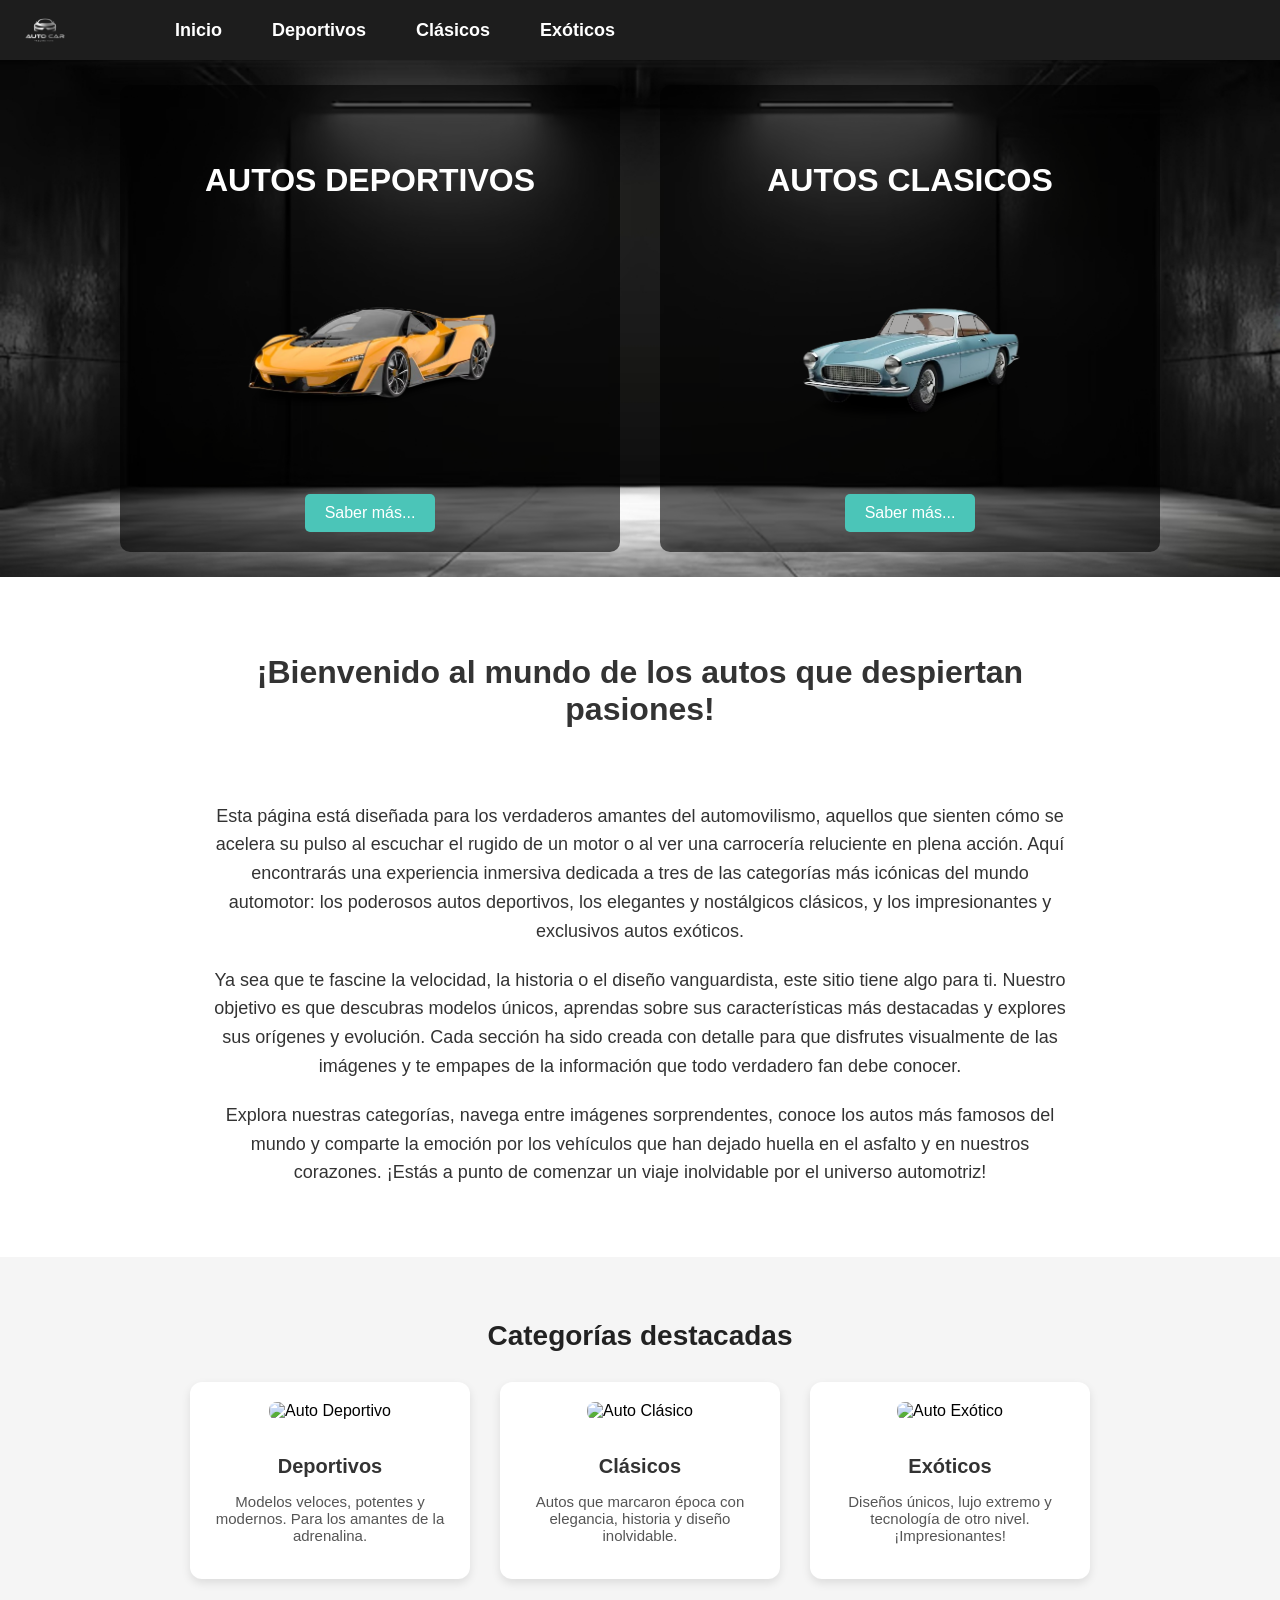
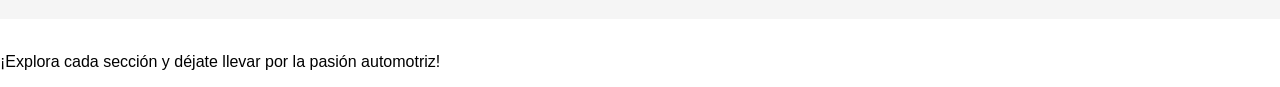
==== commit 90b953d0: "Resuelto conflicto en index.html con versión original mejorada" ====
--- a/index.html
+++ b/index.html
@@ -1,25 +1,15 @@
 <!DOCTYPE html>
-
 <html>
-<<<<<<< HEAD
     <head>
         <meta charset="utf-8">
         <meta name="viewport" content="width=device-width, initial-scale=1.0">
         <title>INDEX</title>
         <link rel="stylesheet" href="css/style.css">
     </head>
-=======
-<head>
-    <meta charset="uft-8">
-    <title>INDEX</title>
-    <link rel="stylesheet" href="css/style.css">
-</head>
->>>>>>> bc566ae3a37eeaff2d6e6807e21501d28d3f269c
 
 <body>
 
     <div class="menu-container">
-<<<<<<< HEAD
         <div class="menu-wrapper">
             <img src="IMAGENES/logo.png" alt="Logo" class="logo">
             <ul class="Menu">
@@ -31,50 +21,27 @@
         </div>
     </div>
     
-=======
-        <div class="menu-wrapper"><img src="IMAGENES/logo.png" alt="Logo" class="logo"></div>
-            <ul class="Menu">
-                <li><a href="index.html">Inicio</a></li>
-                <li><a href="deportivos.html">Deportivos</a></li>
-                <li><a href="clasicos.html">Clasicos</a></li>
-                <li><a href="exoticos.html">Exoticos</a></li>
-            </ul>
-        </div>
->>>>>>> bc566ae3a37eeaff2d6e6807e21501d28d3f269c
-
-   <div class="cont_img">
+    <div class="cont_img">
         <div class="deportivos">
-            <BR></BR>
+            <br><br>
             <h1>AUTOS DEPORTIVOS</h1>
-<<<<<<< HEAD
             <div class="centered">
                 <img class="imagen_dep" src="IMAGENES/deportivo1.png" alt="" width="60%" height="auto"><br><br>
-             </div>             
-             <div class="btn_main">
+            </div>             
+            <div class="btn_main">
                 <a class="boton" href="deportivos.html">Saber más...</a>
-              </div>
-=======
-            <center><img class="imagen_dep" src="IMAGENES/deportivo1.png" alt="" width="55%" height="auto"><br><br></center>
-            <center><div class="btn_main"><a class="more_bt" href="deportivos.html">Saber mas...</a></div></center>
->>>>>>> bc566ae3a37eeaff2d6e6807e21501d28d3f269c
+            </div>
         </div>
         <div class="clasicos">
-            <BR></BR>
+            <br><br>
             <h1>AUTOS CLASICOS</h1>
-<<<<<<< HEAD
-                <img class="imagen_clas" src="IMAGENES/clasico1.png" alt="" width="52%" height="auto">
-                <div class="btn_main2">
-                    <a class="boton" href="clasicos.html">Saber más...</a>
-                  </div>
-=======
-            <center><img class="imagen_clas" src="IMAGENES/clasico1.png" alt="" width="55%" height="auto"><br><br></center>
-            <center><div class="btn_main2"><a class="more_bt2" href="clasicos.html">Saber mas...</a></div></center>
->>>>>>> bc566ae3a37eeaff2d6e6807e21501d28d3f269c
+            <img class="imagen_clas" src="IMAGENES/clasico1.png" alt="" width="52%" height="auto">
+            <div class="btn_main2">
+                <a class="boton" href="clasicos.html">Saber más...</a>
+            </div>
         </div>
-        
     </div>
 
-<<<<<<< HEAD
     <section class="introduccion-principal">
         <div class="intro-contenido">
             <h1>¡Bienvenido al mundo de los autos que despiertan pasiones!</h1><br><br>
@@ -89,7 +56,6 @@
             </p>
         </div>
     </section>
-
 
     <section class="galeria-categorias">
         <h2>Categorías destacadas</h2>
@@ -111,35 +77,9 @@
             </div>
         </div>
     </section>
+
     <br>
     <p>¡Explora cada sección y déjate llevar por la pasión automotriz!</p>
 
-=======
-
-    <center><h1>BIENVENIDO</h1></center>
-    <br><br>
-
-    <center>
-    <p>Tu portal definitivo para descubrir, admirar y conocer más sobre los autos más increíbles del mundo.</p>
-    <br>
-
-    <h2>Explora nuestras categorías:</h2>
-
-    <div class="category-description">
-        <h3>Deportivos</h3>
-        <p>Descubre los modelos más veloces, potentes y modernos del mercado. Diseñados para quienes sienten pasión por la adrenalina y el rendimiento.</p>
-
-        <h3>Clásicos</h3>
-        <p>Sumérgete en la historia del automovilismo con modelos que marcaron época. Perfectos para los verdaderos entusiastas de la elegancia retro.</p>
-
-        <h3>Exóticos</h3>
-        <p>Lujo, exclusividad y diseños futuristas. Estos autos son joyas sobre ruedas que raramente verás en las calles. ¡Conócelos aquí primero!</p>
-    </div>
-
-    <br>
-    <p>¡Explora cada sección y déjate llevar por la pasión automotriz!</p>
-</center>
->>>>>>> bc566ae3a37eeaff2d6e6807e21501d28d3f269c
 </body>
-
-</html>+</html>
--- a/css/style.css
+++ b/css/style.css
@@ -1,4 +1,3 @@
-<<<<<<< HEAD
 * {
     box-sizing: border-box;
 }
@@ -48,56 +47,10 @@
     padding: 0;
     margin: 0;
     flex-wrap: wrap;
-=======
-body{
-    margin: 0;
-    padding: 0;
-}
-
-p{
-    font-size: 20px;
-    font-family: Helvetica;
-}
-
-h1{
-    font-family: Helvetica;
-    font-size: 42px;
-}
-
-
-body {
-    background: rgb(255, 255, 255);
-}
-
-.menu-container {
-    background-image: url(../IMAGENES/banner-bg.jpg);
-    padding: 10px 0; /* Reduce el padding vertical */
-    text-align: center;
-    position: relative;
-    top: 0;
-    width: 100%;
-}
-
-ul.Menu {
-    display: flex;
-    justify-content: center;
-    padding: 0;
-    margin: 0;
-}
-
-ul.Menu li {
-    position: relative;
-    top: 0%;
-    right: 16%;
-    list-style: none;
-    margin: 0 30px;
-    font-size: 26px;
->>>>>>> bc566ae3a37eeaff2d6e6807e21501d28d3f269c
 }
 
 ul.Menu li a {
     text-decoration: none;
-<<<<<<< HEAD
     color: white;
     font-weight: bold;
     font-size: 18px;
@@ -297,104 +250,4 @@
 .categoria-box p {
     font-size: 15px;
     color: #555;
-}
-=======
-    color: rgb(255, 255, 255);
-    font-family:'Arial', Times, serif;
-    font-weight:bold;
-    transition:0.4s ease-in-out;
-}
-
-ul.Menu li a:hover {
-    color: rgb(0, 255, 179);
-}
-
-.menu-wrapper {
-    position: absolute;
-    top: -25%;
-    left: -10%;
-    display: flex;
-    align-items: center;
-    justify-content: center;
-    gap: 30px; /* Espacio entre el logo y el menú */
-}
-
-.logo {
-    width: 17%;
-    height: auto;
-    border-radius: 10px; /* Estética suave */
-    transition: transform 0.3s ease-in-out;
-}
-
-.logo:hover {
-    transform: scale(1.1);
-}
-
-.cont_img{
-    background-image: url(../IMAGENES/banner-bg.jpg);
-    width: 100%;
-    height: 600px;
-    background-position:center;
-    position: relative;
-    padding: 0;
-    margin: 0;
-}
-
-.deportivos{
-    width: 50%;
-    height: 50%;
-}
-
-.btn_main {
-    position: relative;
-    top: -20%;
-    width: 20%;
-    left: 0%;
-    margin-top: -10px;
-}
-
-.deportivos h1{
-    color: white;
-    position: relative;
-    top: 20%;
-    left: 27%;
-    margin: 0;
-    padding: 0;
-}
-
-.imagen_dep {
-    position: relative;
-    margin-top: -20px;
-}
-
-.clasicos{
-    position: relative;
-    left: 50%;
-    width: 50%;
-    height: 50%;
-}
-
-
-.clasicos h1{
-    color: white;
-    position: relative;
-    top: -85%;
-    left: 27%;
-    margin: 0;
-    padding: 0;
-}
-
-.imagen_clas{
-    position: absolute;
-    margin-top: -40.57%;
-    right: 27%;
-}
-
-.btn_main2 {
-    position: absolute;
-    width: 20%;
-    left: 35%;
-    margin-top: 7%;
-}
-
->>>>>>> bc566ae3a37eeaff2d6e6807e21501d28d3f269c
+}
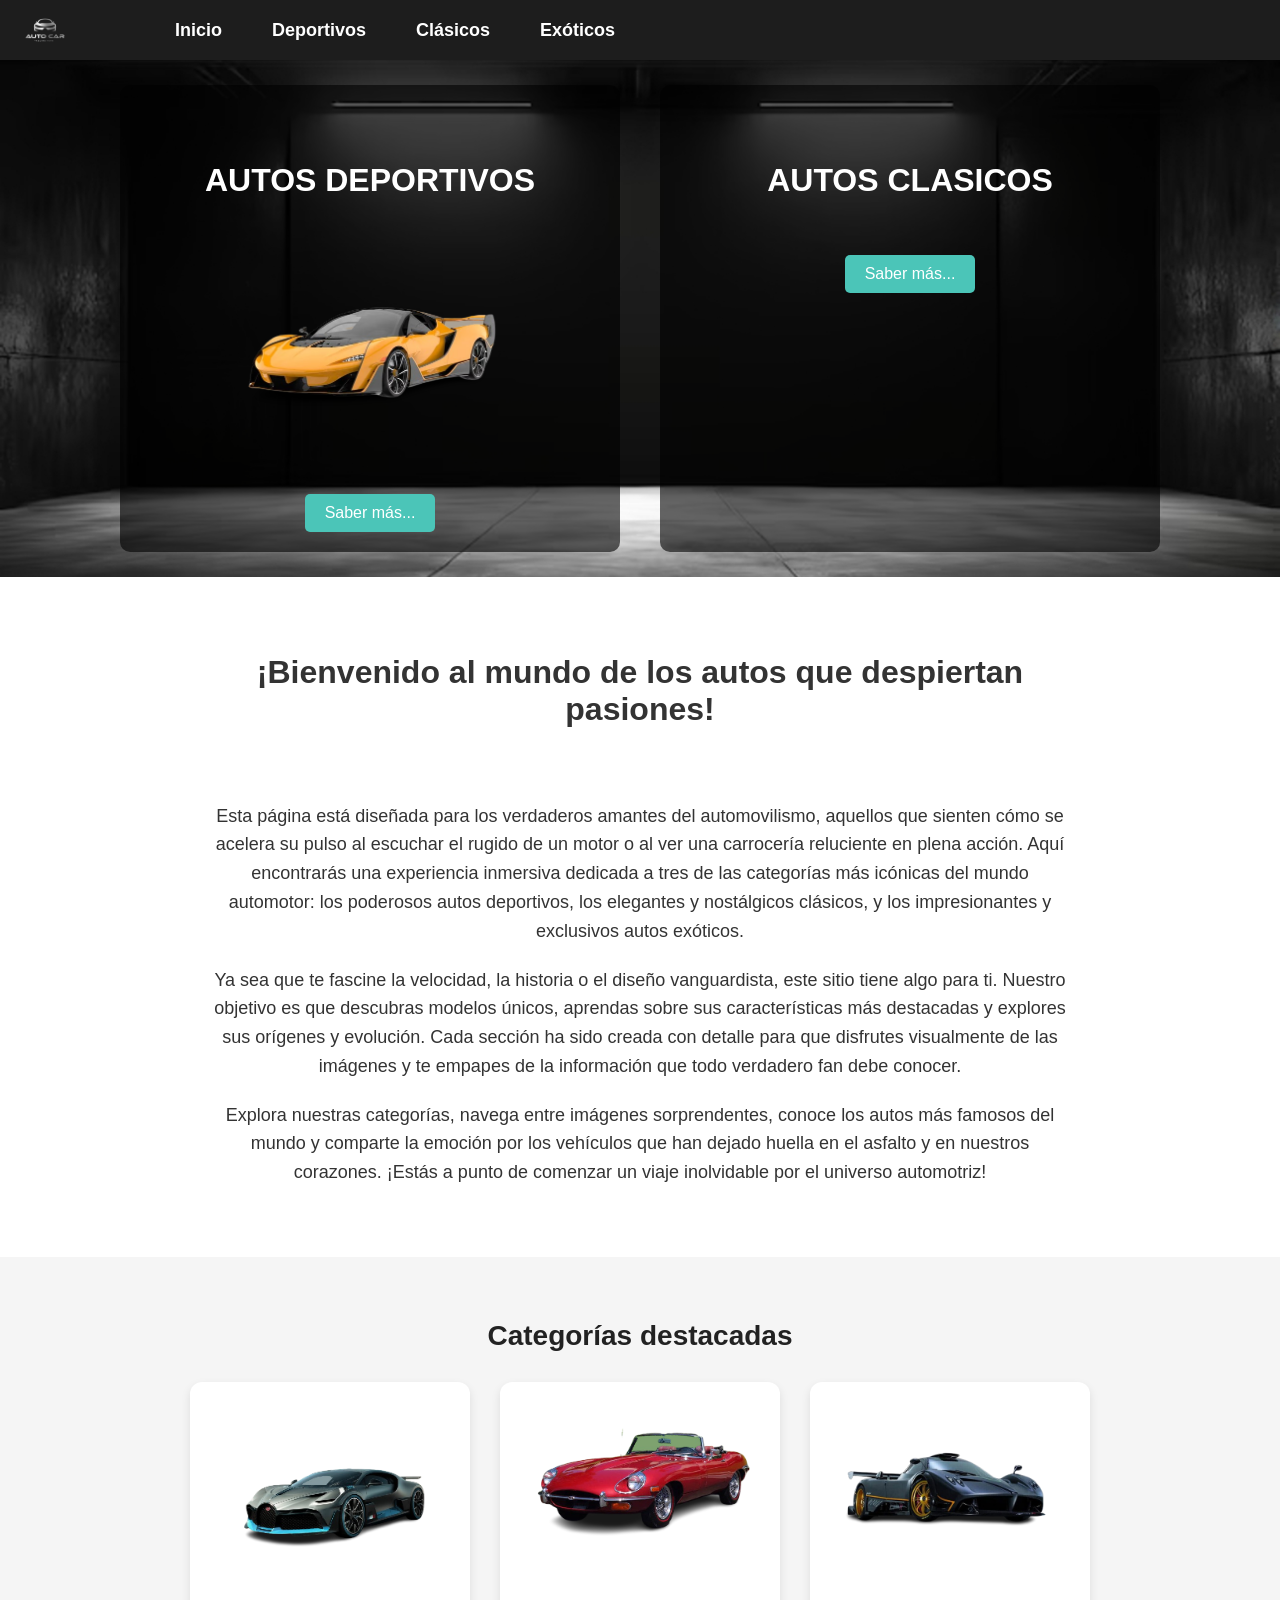
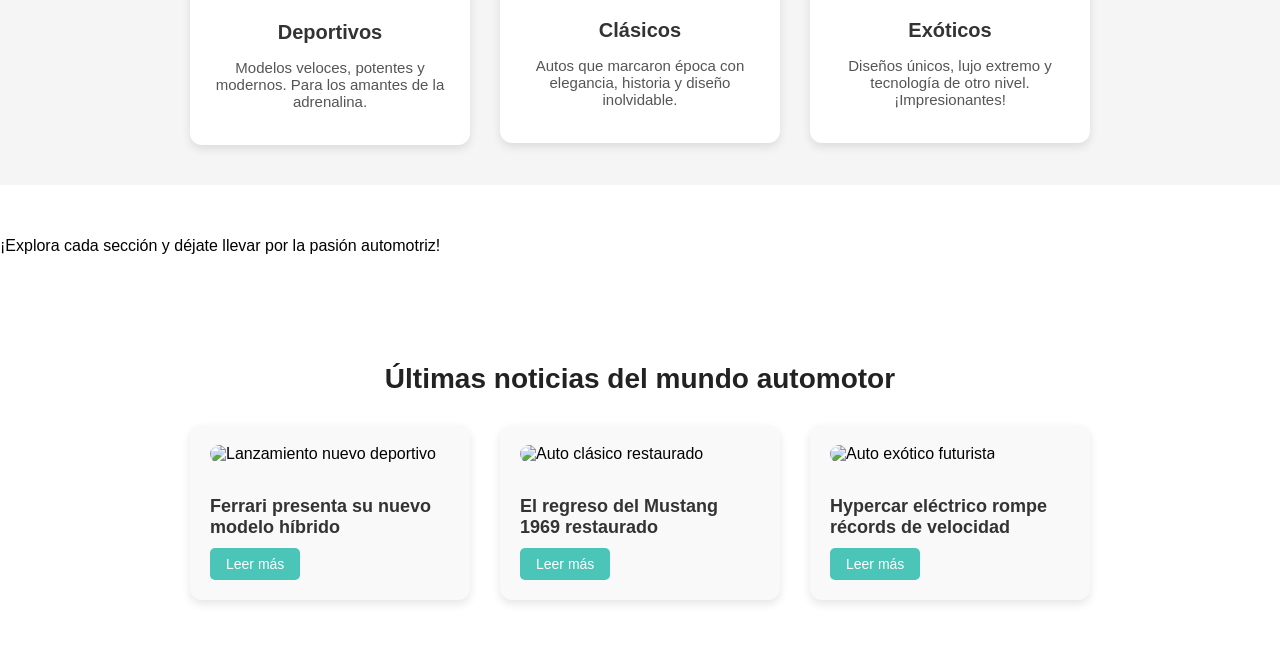
==== commit 14286892: "Cuarta version de pagina index" ====
--- a/index.html
+++ b/index.html
@@ -1,4 +1,5 @@
 <!DOCTYPE html>
+
 <html>
     <head>
         <meta charset="utf-8">
@@ -21,25 +22,27 @@
         </div>
     </div>
     
-    <div class="cont_img">
+
+   <div class="cont_img">
         <div class="deportivos">
-            <br><br>
+            <BR></BR>
             <h1>AUTOS DEPORTIVOS</h1>
             <div class="centered">
                 <img class="imagen_dep" src="IMAGENES/deportivo1.png" alt="" width="60%" height="auto"><br><br>
-            </div>             
-            <div class="btn_main">
+             </div>             
+             <div class="btn_main">
                 <a class="boton" href="deportivos.html">Saber más...</a>
-            </div>
+              </div>
         </div>
         <div class="clasicos">
-            <br><br>
+            <BR></BR>
             <h1>AUTOS CLASICOS</h1>
-            <img class="imagen_clas" src="IMAGENES/clasico1.png" alt="" width="52%" height="auto">
-            <div class="btn_main2">
-                <a class="boton" href="clasicos.html">Saber más...</a>
-            </div>
+                <img class="imagen_clas" src="IMAGENES/clasico1.png" alt="" width="52%" height="auto">
+                <div class="btn_main2">
+                    <a class="boton" href="clasicos.html">Saber más...</a>
+                  </div>
         </div>
+        
     </div>
 
     <section class="introduccion-principal">
@@ -57,29 +60,58 @@
         </div>
     </section>
 
+
     <section class="galeria-categorias">
         <h2>Categorías destacadas</h2>
         <div class="contenedor-categorias">
-            <div class="categoria-box">
-                <img src="" alt="Auto Deportivo">
-                <h3>Deportivos</h3>
-                <p>Modelos veloces, potentes y modernos. Para los amantes de la adrenalina.</p>
+            <a href="autos_deportivos.html" style="text-decoration: none;">
+                <div class="categoria-box">
+                    <img src="IMAGENES/deportivo2.png" alt="Auto Deportivo">
+                    <h3>Deportivos</h3> 
+                    <p>Modelos veloces, potentes y modernos. Para los amantes de la adrenalina.</p>
+                </div>
+            </a>
+            <a href="autos_clasicos.html" style="text-decoration: none;">
+                <div class="categoria-box">
+                    <img src="IMAGENES/clasico2.png" alt="Auto Clásico">
+                    <br><br><h3>Clásicos</h3>
+                    <p>Autos que marcaron época con elegancia, historia y diseño inolvidable.</p>
+                </div>
+            </a>
+            <a href="autos_exoticos.html" style="text-decoration: none;">
+                <div class="categoria-box">
+                    <img src="IMAGENES/auto_exotico1.png" alt="Auto Exótico">
+                    <br><br><h3>Exóticos</h3>
+                    <p>Diseños únicos, lujo extremo y tecnología de otro nivel. ¡Impresionantes!</p>
+                </div>
+            </a>
+        </div>
+    </section>
+    <br><br>
+    <p>¡Explora cada sección y déjate llevar por la pasión automotriz!</p><br>
+
+    <section class="noticias-autos">
+        <h2>Últimas noticias del mundo automotor</h2>
+        <div class="contenedor-noticias">
+            <div class="noticia">
+                <img src="IMAGENES/noticia1.jpg" alt="Lanzamiento nuevo deportivo">
+                <h3>Ferrari presenta su nuevo modelo híbrido</h3>
+                <a href="#" class="boton">Leer más</a>
             </div>
-            <div class="categoria-box">
-                <img src="" alt="Auto Clásico">
-                <h3>Clásicos</h3>
-                <p>Autos que marcaron época con elegancia, historia y diseño inolvidable.</p>
+            <div class="noticia">
+                <img src="IMAGENES/noticia2.jpg" alt="Auto clásico restaurado">
+                <h3>El regreso del Mustang 1969 restaurado</h3>
+                <a href="#" class="boton">Leer más</a>
             </div>
-            <div class="categoria-box">
-                <img src="" alt="Auto Exótico">
-                <h3>Exóticos</h3>
-                <p>Diseños únicos, lujo extremo y tecnología de otro nivel. ¡Impresionantes!</p>
+            <div class="noticia">
+                <img src="IMAGENES/noticia3.jpg" alt="Auto exótico futurista">
+                <h3>Hypercar eléctrico rompe récords de velocidad</h3>
+                <a href="#" class="boton">Leer más</a>
             </div>
         </div>
     </section>
-
-    <br>
-    <p>¡Explora cada sección y déjate llevar por la pasión automotriz!</p>
+    
 
 </body>
-</html>
+
+</html>
--- a/css/style.css
+++ b/css/style.css
@@ -250,4 +250,59 @@
 .categoria-box p {
     font-size: 15px;
     color: #555;
-}+}
+
+.noticias-autos {
+    padding: 50px 20px;
+    background-color: #fff;
+    text-align: center;
+}
+
+.noticias-autos h2 {
+    font-size: 28px;
+    margin-bottom: 30px;
+    color: #222;
+}
+
+.contenedor-noticias {
+    display: flex;
+    justify-content: center;
+    gap: 30px;
+    flex-wrap: wrap;
+    max-width: 1000px;
+    margin: auto;
+}
+
+.noticia {
+    background-color: #f9f9f9;
+    border-radius: 12px;
+    box-shadow: 0 4px 10px rgba(0,0,0,0.1);
+    padding: 20px;
+    width: 280px;
+    transition: transform 0.3s ease;
+    text-align: left;
+}
+
+.noticia img {
+    width: 100%;
+    height: auto;
+    border-radius: 10px;
+    margin-bottom: 15px;
+}
+
+.noticia h3 {
+    font-size: 18px;
+    margin-bottom: 10px;
+    color: #333;
+}
+
+.noticia p {
+    font-size: 14px;
+    color: #555;
+    margin-bottom: 15px;
+}
+
+.noticia .boton {
+    padding: 8px 16px;
+    font-size: 14px;
+}
